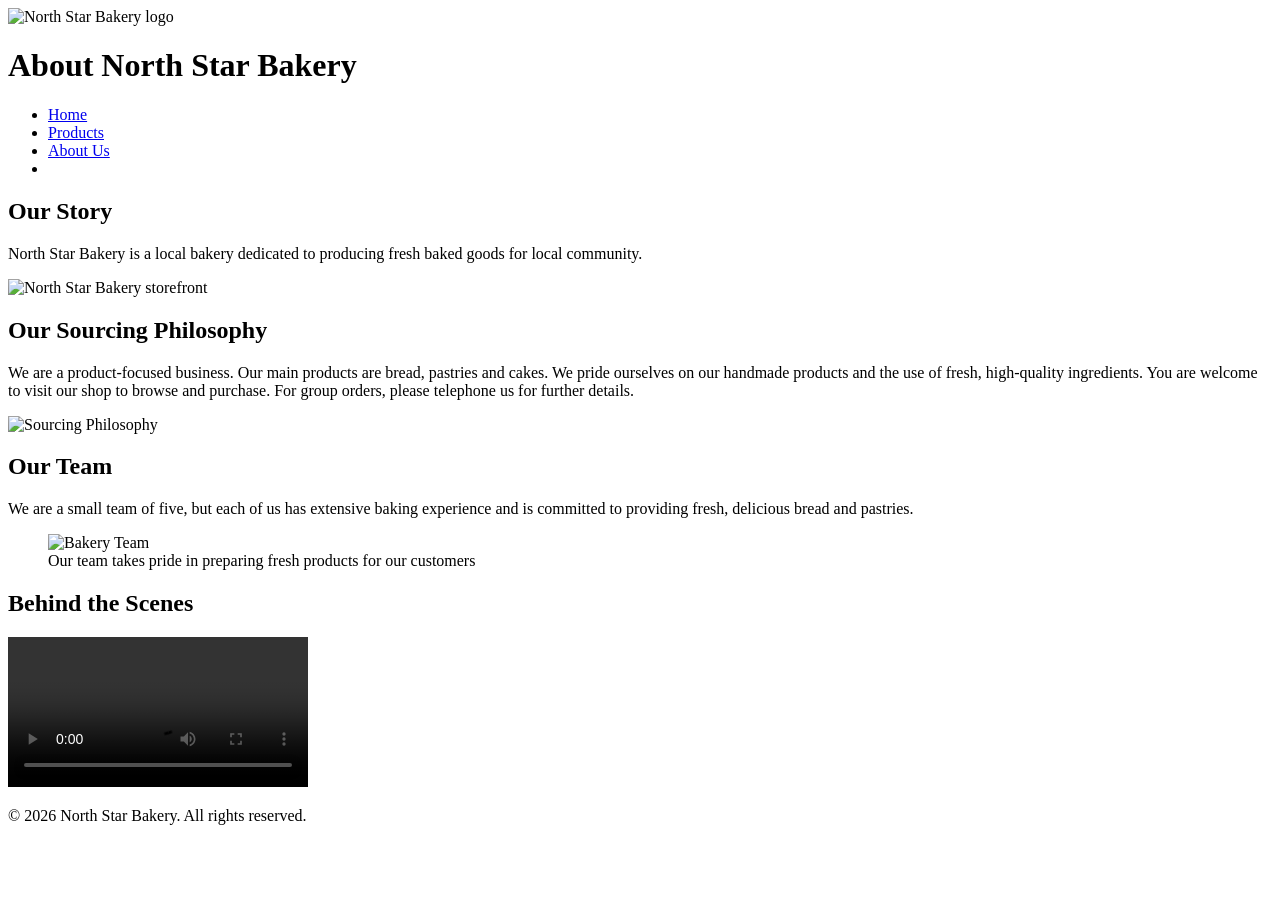
==== about.html @ bd192021 "20261006 version1" ====
<!DOCTYPE html>
<html lang="en">
<head>
    <meta charset="UTF-8">
    <meta name="viewport" content="width=device-width, initial-scale=1.0">
    <title>North Star Bakery - About Us</title>
</head>
<body>
    <header>
     <img src="media/bakery-logo_c.png" alt="North Star Bakery logo">
     <h1>About North Star Bakery</h1>
     <nav>
        <ul>
            <li><a href="index.html">Home</a></li>
            <li><a href="products.html">Products</a></li>
            <li><a href="about.html">About Us</a></li>
            <li><a href="contact.html"></a></li>
        </ul>
    </nav>
    </header>
  
    <main>
      <section>
        <h2>Our Story</h2>
        <p>
          North Star Bakery is a local bakery dedicated to producing
          fresh baked goods for local community.

        </p>
        <img src="media/bakery-storefront_c.png" alt="North Star Bakery storefront">
      </section>

      <section>
        <h2>Our Sourcing Philosophy</h2>
        <p>
           We are a product-focused business. Our main products are bread, pastries and cakes. 
           We pride ourselves on our handmade products and the use of fresh, high-quality ingredients.
           You are welcome to visit our shop to browse and purchase. For group orders, please telephone us for further details.
        </p>
        <img src="media/bakery-bread_c.png" alt="Sourcing  Philosophy">
      </section>
      
      <section>
        <h2>Our Team</h2>
        <p>
         We are a small team of five, but each of us has extensive baking experience
         and is committed to providing fresh, delicious bread and pastries.
        </p>
        
        <figure>
            <img src="media/bakery-feature-large_c.png" alt="Bakery Team">
            <figcaption>
                Our team takes pride in preparing fresh products
                for our customers
            </figcaption>
       
        </figure>
      </section>
    <section>
       <h2>Behind the Scenes</h2>
       <video controls>
        <source src="media/bakery-behind-scenes_c.mp4" type="video/mp4">
        Your browser does not support the video element.
       </video>
    </section>
    </main>
    <footer>
        <p>&copy; 2026 North Star Bakery. All rights reserved.</p>
    </footer>

</body>
</html>
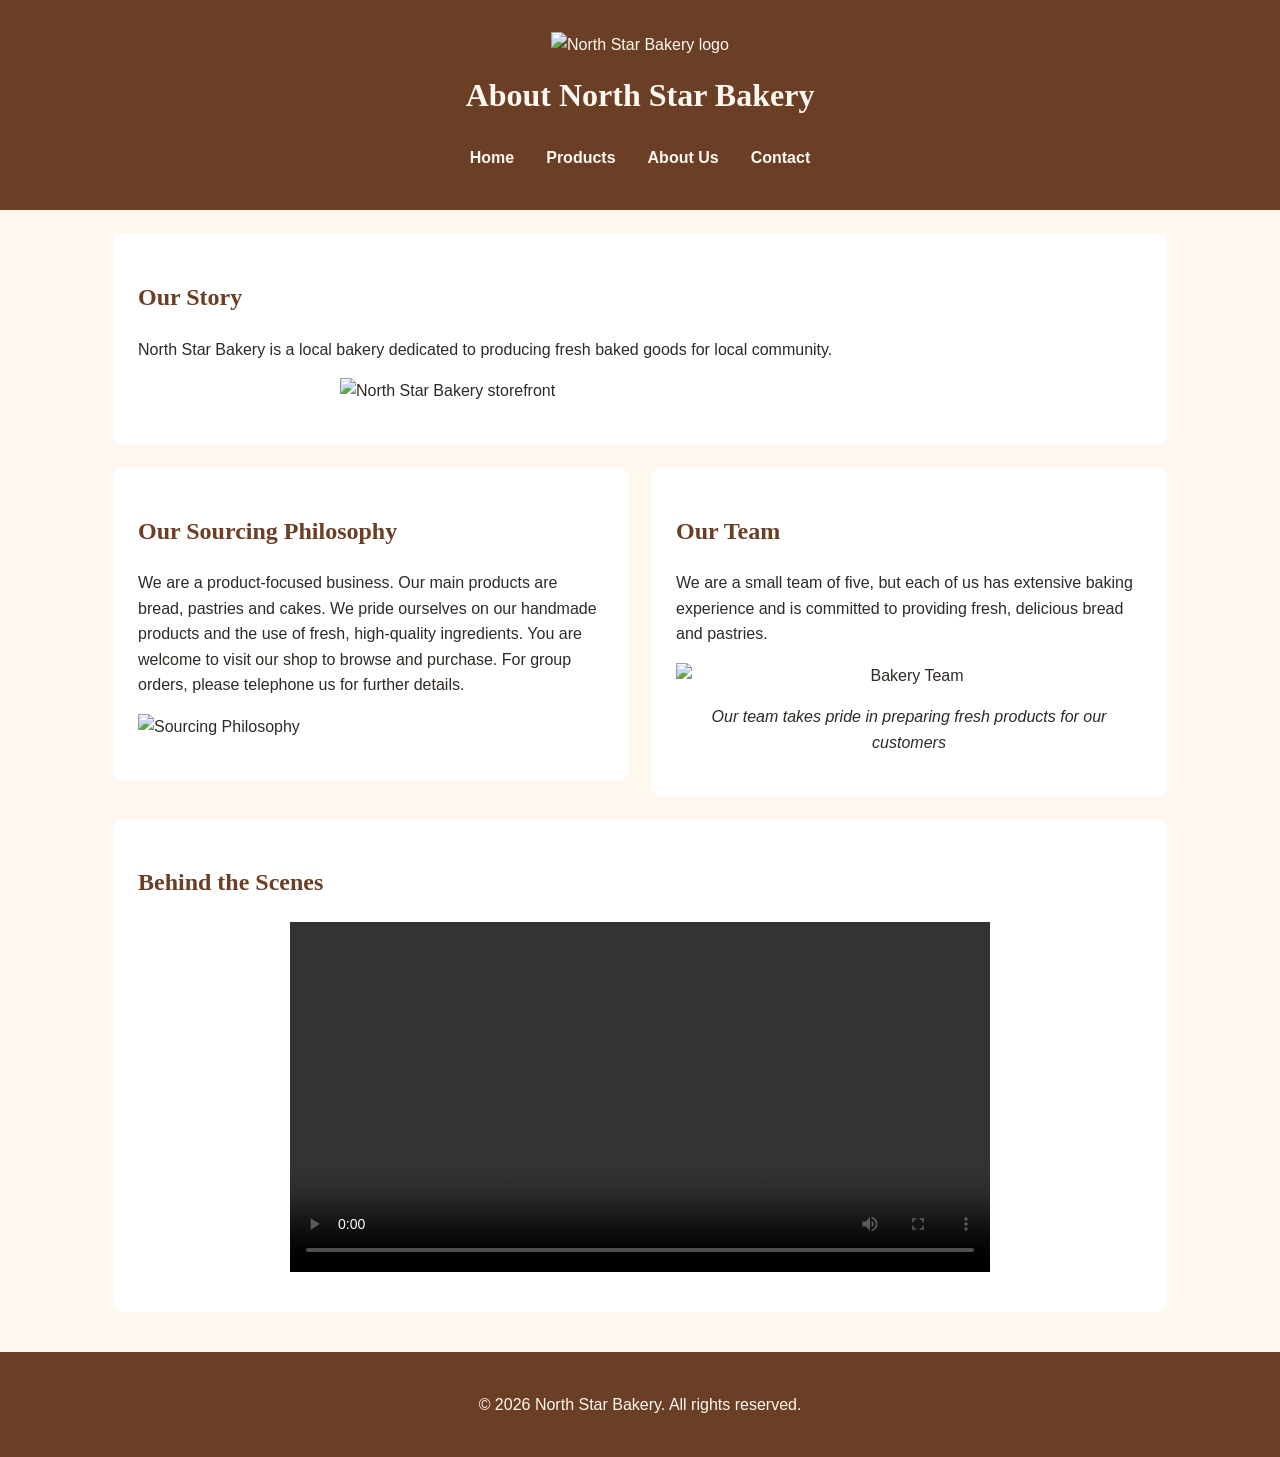
==== commit 844b98c1: "Style.css2" ====
--- a/about.html
+++ b/about.html
@@ -4,6 +4,7 @@
     <meta charset="UTF-8">
     <meta name="viewport" content="width=device-width, initial-scale=1.0">
     <title>North Star Bakery - About Us</title>
+    <link rel="stylesheet" href="style.css">
 </head>
 <body>
     <header>
@@ -14,7 +15,7 @@
             <li><a href="index.html">Home</a></li>
             <li><a href="products.html">Products</a></li>
             <li><a href="about.html">About Us</a></li>
-            <li><a href="contact.html"></a></li>
+               <li><a href="contact.html">Contact</a></li>
         </ul>
     </nav>
     </header>
--- a/style.css
+++ b/style.css
@@ -0,0 +1,203 @@
+:root {
+    --cream: #FFF8F0;
+    --brown: #6B3E26;
+    --peach: #D88C5A;
+    --charcoal: #2F2A26;
+}
+
+* {
+    box-sizing: border-box;
+}
+
+body {
+    margin: 0;
+    background-color: var(--cream);
+    color: var(--charcoal);
+    font-family: Arial, sans-serif;
+    line-height: 1.6;
+}
+
+header {
+    background-color: var(--brown);
+    color: var(--cream);
+    padding: 1.5rem;
+    text-align: center;
+}
+
+header img {
+    width: 120px;
+    max-width: 100%;
+    height: auto;
+}
+
+h1,
+h2 {
+    font-family: Georgia, serif;
+}
+
+h1 {
+    margin: 0.75rem 0;
+    font-size: 2rem;
+}
+
+h2 {
+    color: var(--brown);
+    font-size: 1.5rem;
+}
+
+nav ul {
+    display: flex;
+    flex-direction: column;
+    gap: 0.5rem;
+    list-style: none;
+    margin: 1rem 0 0;
+    padding: 0;
+}
+
+nav a {
+    display: block;
+    padding: 0.5rem;
+    color: var(--cream);
+    text-decoration: none;
+    font-weight: bold;
+}
+
+nav a:hover {
+    background-color: var(--peach);
+}
+
+main {
+    display: flex;
+    flex-direction: column;
+    gap: 1.5rem;
+    width: 100%;
+    max-width: 1100px;
+    margin: 0 auto;
+    padding: 1.5rem;
+}
+
+section {
+    padding: 1.5rem;
+    background-color: white;
+    border-radius: 8px;
+}
+
+section img {
+    display: block;
+    width: 100%;
+    max-width: 600px;
+    height: auto;
+    margin: 1rem auto;
+}
+
+figure {
+    margin: 1rem 0;
+    text-align: center;
+}
+
+figcaption {
+    font-style: italic;
+    margin-top: 0.5rem;
+}
+
+audio,
+video {
+    display: block;
+    width: 100%;
+    max-width: 700px;
+    margin: 1rem auto;
+}
+
+form {
+    width: 100%;
+}
+
+fieldset {
+    margin-bottom: 1.5rem;
+    padding: 1rem;
+    border: 1px solid var(--peach);
+    border-radius: 6px;
+}
+
+legend {
+    padding: 0 0.5rem;
+    color: var(--brown);
+    font-family: Georgia, serif;
+    font-weight: bold;
+}
+
+label {
+    display: block;
+    margin-bottom: 0.4rem;
+    font-weight: bold;
+}
+
+input,
+select,
+textarea {
+    width: 100%;
+    padding: 0.7rem;
+    margin-bottom: 1rem;
+    border: 1px solid var(--brown);
+    border-radius: 4px;
+    font-family: Arial, sans-serif;
+    font-size: 1rem;
+}
+
+textarea {
+    resize: vertical;
+}
+
+button {
+    padding: 0.75rem 1.5rem;
+    border: none;
+    border-radius: 4px;
+    background-color: var(--peach);
+    color: var(--brown);
+    font-weight: bold;
+    font-size: 1rem;
+    cursor: pointer;
+}
+
+button:hover {
+    background-color: var(--brown);
+    color: var(--cream);
+}
+
+a {
+    color: var(--brown);
+}
+
+footer {
+    margin-top: 1rem;
+    padding: 1.5rem;
+    background-color: var(--brown);
+    color: var(--cream);
+    text-align: center;
+}
+
+@media (min-width: 768px) {
+    header {
+        padding: 2rem;
+    }
+
+    nav ul {
+        flex-direction: row;
+        justify-content: center;
+        gap: 1rem;
+    }
+
+    main {
+        flex-direction: row;
+        flex-wrap: wrap;
+        align-items: flex-start;
+    }
+
+    main > section {
+        flex: 1 1 45%;
+    }
+
+    main > section:first-child {
+        flex-basis: 100%;
+    }
+}
